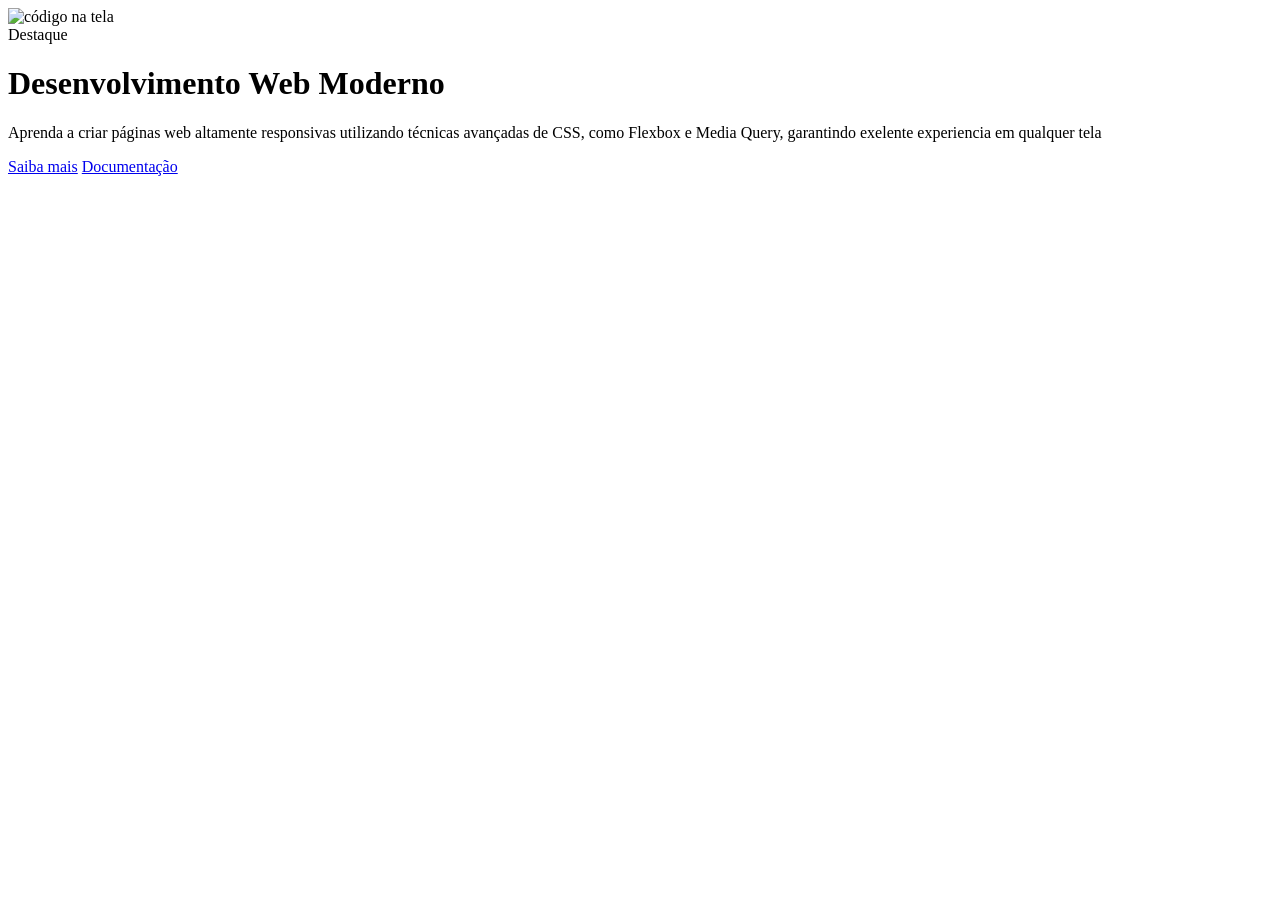
==== pw1/index.html @ 379d4e94 "Add files via upload" ====
<!DOCTYPE html>
<html lang="pt-br">
<head>
    <meta charset="UTF-8">
    <meta name="viewport" content="width=device-width, initial-scale=1.0">
    <title>Desafio Media Query</title>
</head>
<body>
    <main class="card-container">
        <div class="card-image">
            <img src="https://images.unplash.com/photo-1555066931-4365d14ab8c?auto=format&fit=crop&w-600&g=80" alt="código na tela">
        </div>
        <div class="card-content">
            <span class="badge">Destaque</span>
            <h1>Desenvolvimento Web Moderno</h1>
            <p>Aprenda a criar páginas web altamente responsivas utilizando técnicas avançadas de CSS, como Flexbox e Media Query, garantindo exelente experiencia em qualquer tela</p>
            <div class="card-actions">
                <a href="#" class="bnt primary">Saiba mais</a>
                <a href="#" class="bnt secondary">Documentação</a>
        </div>
        </div>
    </main>
</body>
</html>
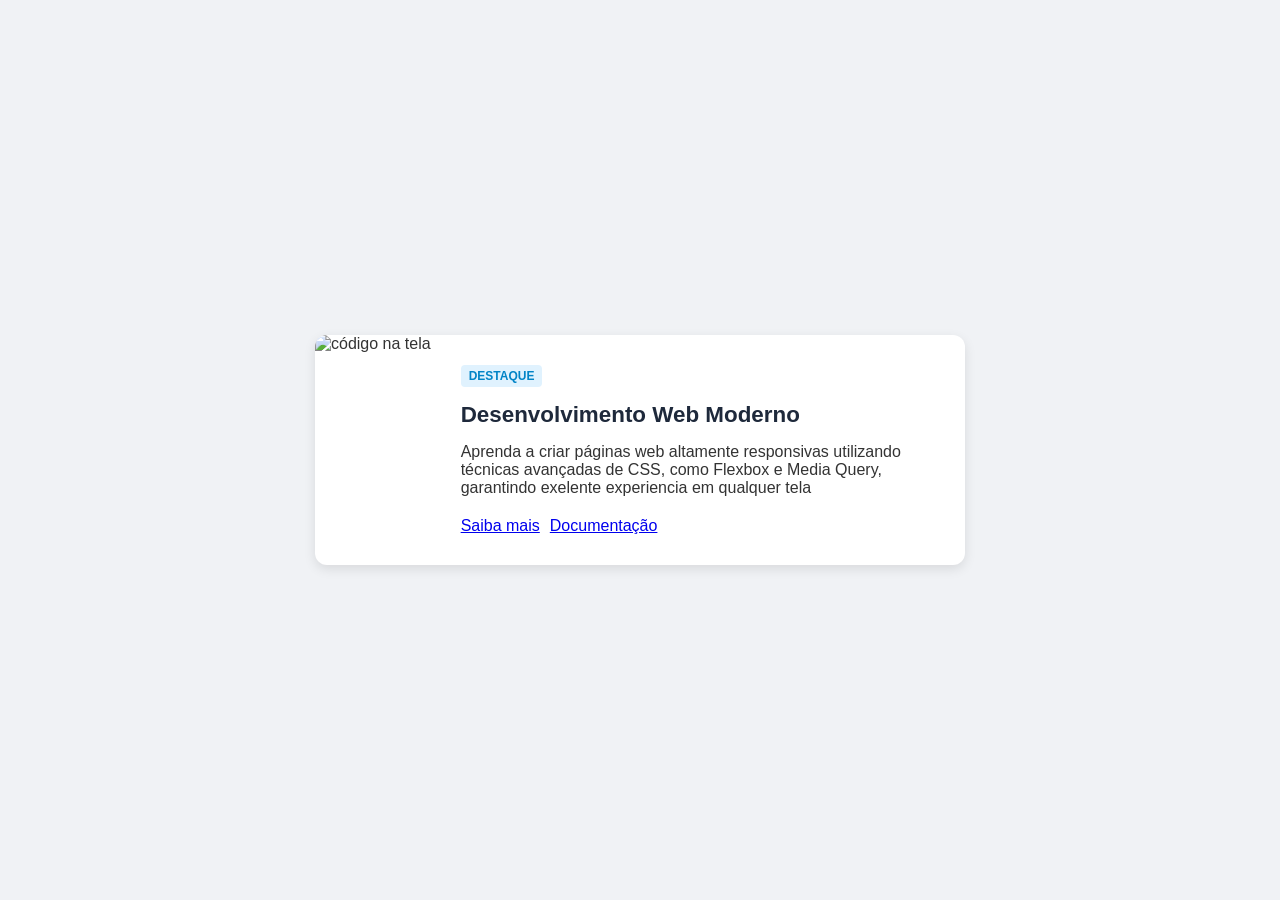
==== commit e186b16c: "Add files via upload" ====
--- a/pw1/index.html
+++ b/pw1/index.html
@@ -3,6 +3,7 @@
 <head>
     <meta charset="UTF-8">
     <meta name="viewport" content="width=device-width, initial-scale=1.0">
+    <link rel="stylesheet" href="style.css">
     <title>Desafio Media Query</title>
 </head>
 <body>
--- a/pw1/style.css
+++ b/pw1/style.css
@@ -0,0 +1,149 @@
+*{
+    margin: 0;
+    padding: 0;
+    box-sizing: border-box;
+    font-family: 'Segoe UI', Tahoma, Geneva, Verdana, sans-serif;
+}
+
+body {
+    background-color: #f0f2f5;
+    color: #333;
+    display: flex;
+    justify-content: center;
+    align-items: center;
+    min-height: 100vh;
+    padding: 16px;
+}
+
+.card-container {
+    background-color: #ffff;
+    border-radius: 12px;
+    box-shadow: 0 4px 12px rgb(0, 0, 0, 0.1);
+    overflow: hidden;
+    width: 100%;
+    max-height: 400px;
+    display: flex;
+    flex-direction: column;
+    transition: all 0.3s ease;
+}
+
+.card-image img {
+    width: 100%;
+    height: 200px;
+    object-fit: cover;
+    display: block;
+}
+
+.card-content {
+    padding: 20px;
+    display: flex;
+    flex-direction: column;
+    gap: 12px;
+}
+
+.badge {
+    background-color: #e0f2fe;
+    color: #0284c7;
+    font-size: 0.75rem;
+    font-weight: 600;
+    padding: 4px 8px;
+    border-radius: 4px;
+    width: fit-content;
+    text-transform: uppercase;
+}
+
+.card-content h1 {
+    font-size: 1.25rem;
+    color: #1e293b;
+    line-height: 1.4;
+}
+
+.card-contnet p {
+    font-size: 0.9rem;
+    color: #64748b;
+    line-height: 1.5;
+}
+
+.card-actions {
+    display: flex;
+    gap: 10px;
+    margin-top: 8px;
+}
+
+.btn {
+    text-decoration: none;
+    padding: 10px 16px;
+    border-radius: 6px;
+    font-size: 0.85rem;
+    font-weight: 600;
+    text-align: center;
+    flex: 1;
+}
+
+.btn.primary{
+    background-color: #0284c7;
+    color: #ffffff;
+}
+
+.btn.primary:hover {
+    background-color: #0369a1;
+}
+
+.btn.secondary {
+    display: none;
+}
+
+@media (min-width: 600px) {
+    .card-container {
+        max-width: 650px;
+        flex-direction: row;
+    }
+
+.card-image img{
+    flex: 1;
+}
+
+.card-content {
+    flex: 1;
+    justify-content: center;
+    padding: 30px;
+}
+
+.card-content h1 {
+    font-size: 1.4rem;
+}
+
+.btn.secondary {
+    display: block;
+    background-color: #e2ebf0;
+    color: #334155;
+}
+
+.btn.secondary:hover {
+    background-color: #cbd5e1;
+}
+}
+
+@media (win-width: 902px) {
+    .card-container {
+        max-width: 850px;
+        box-shadow: 0 10px 25px rgb(0, 0, 0, 0.15);
+    }
+
+    .card-content {
+        padding: 40px;
+    }
+
+    .card-content h1 {
+        font-size: 1.75rem;
+    }
+
+    .card-container p{
+        font-size: 1rem;
+    }
+
+    .btn {
+        font-size: 0.95rem;
+        padding: 12px 20px;
+    }
+}
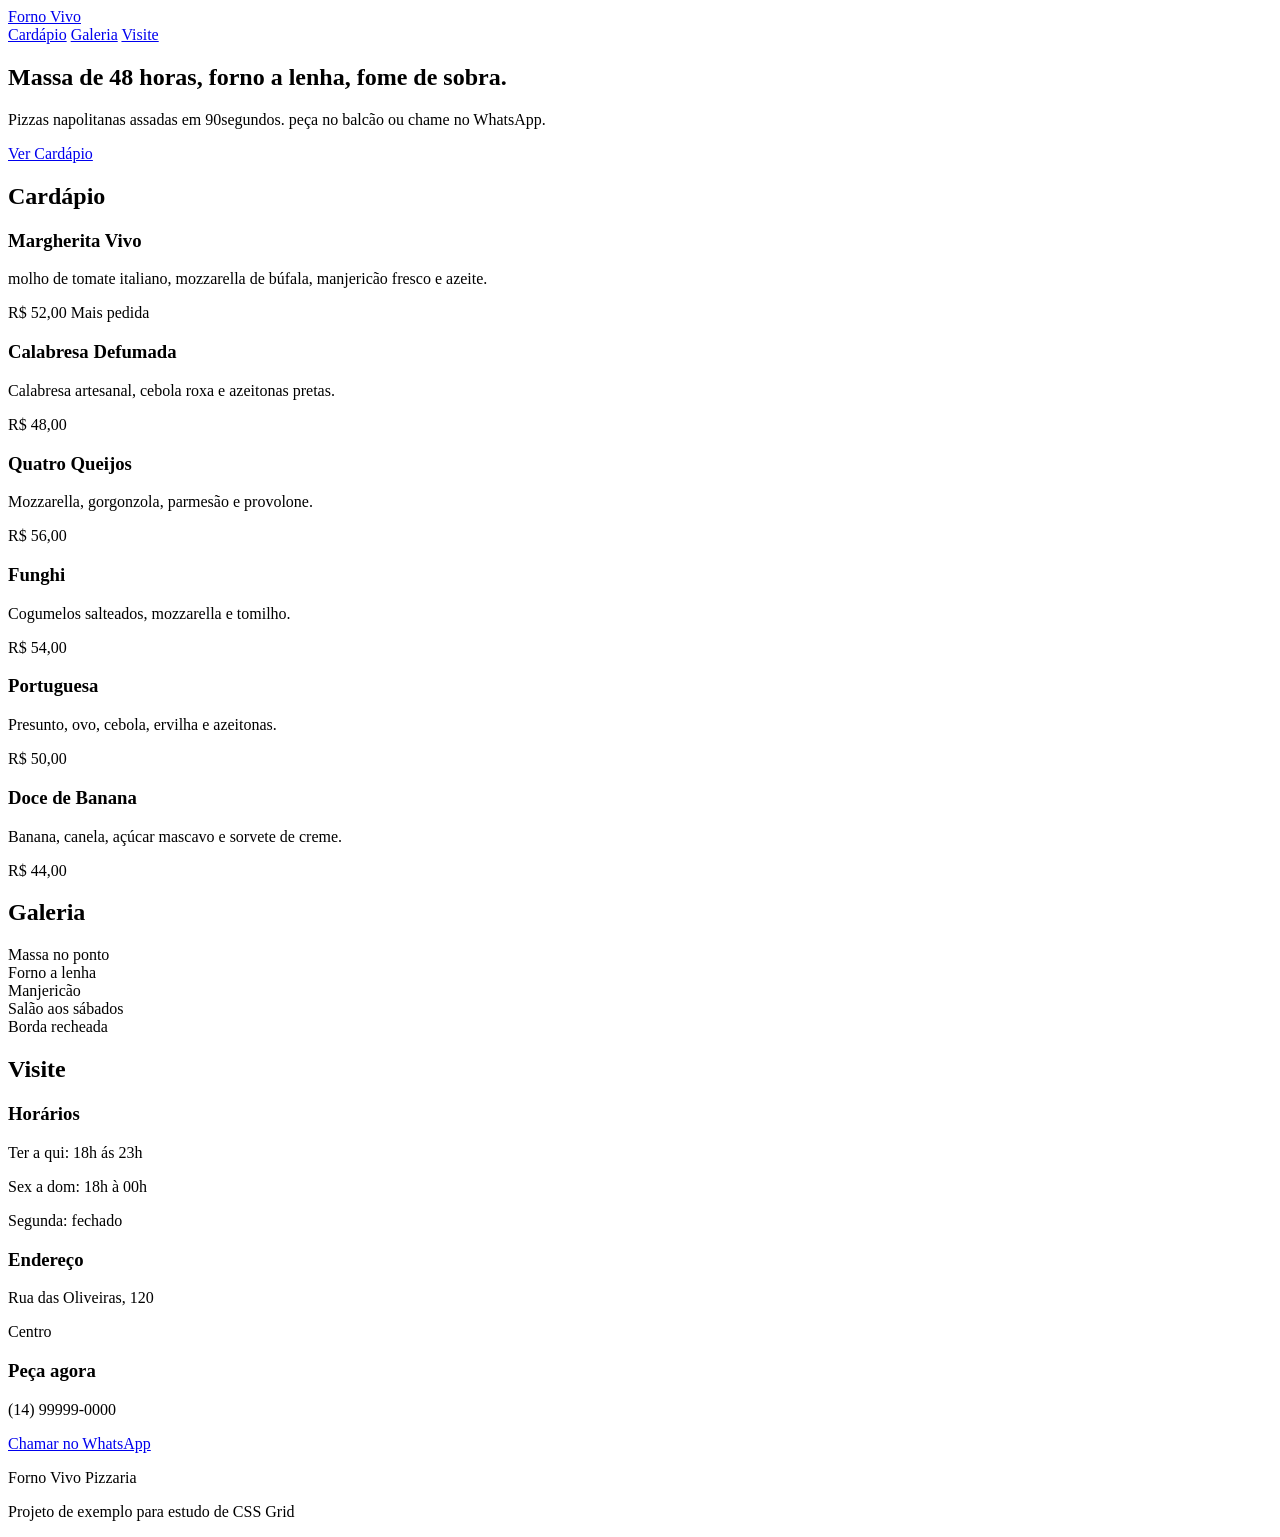
==== commit 6c1fe7e8: "Add files via upload" ====
--- a/pw1/index.html
+++ b/pw1/index.html
@@ -3,23 +3,100 @@
 <head>
     <meta charset="UTF-8">
     <meta name="viewport" content="width=device-width, initial-scale=1.0">
-    <link rel="stylesheet" href="style.css">
-    <title>Desafio Media Query</title>
+    <title>Forno Vivo Pizzaria</title>
+    <link rel="preconnect" href="https://fonts.googleapis.com">
+    <link rel="preconnect" href="https://fonts.gstatic.com" crossorigin>
+    <link href="https://fonts.googleapis.com/css2?family=bricolage+grotesque:opsz,wght@12..96,400;12..96,700;12..96,800&display=swap" rel="styleheet">
+    <link rel="stylesheet" href="CSS/style.CSS">
 </head>
 <body>
-    <main class="card-container">
-        <div class="card-image">
-            <img src="https://images.unplash.com/photo-1555066931-4365d14ab8c?auto=format&fit=crop&w-600&g=80" alt="código na tela">
+    <header class="topo">
+        <a href="#" class="logo">Forno Vivo</a>
+        <nav class="nav">
+            <a href="#cardapio">Cardápio</a>
+            <a href="#galeria">Galeria</a>
+            <a href="#visite">Visite</a>
+        </nav>
+    </header>
+    <section class="hero">
+        <div class="hero_texto">
+            <h1>Massa de 48 horas, forno a lenha, fome de sobra.</h1>
+            <p>Pizzas napolitanas assadas em 90segundos. peça no balcão ou chame no WhatsApp.</p>
+            <a class="botao" href="#cardapio">Ver Cardápio</a>
         </div>
-        <div class="card-content">
-            <span class="badge">Destaque</span>
-            <h1>Desenvolvimento Web Moderno</h1>
-            <p>Aprenda a criar páginas web altamente responsivas utilizando técnicas avançadas de CSS, como Flexbox e Media Query, garantindo exelente experiencia em qualquer tela</p>
-            <div class="card-actions">
-                <a href="#" class="bnt primary">Saiba mais</a>
-                <a href="#" class="bnt secondary">Documentação</a>
+        <div class="hero_pizza" aria-hidden="true"></div>
+    </section>
+    <main class="cardapio" id="cardapio">
+    <h2 class="titulo_secao">Cardápio</h2>
+    <div class="cardapio_lista">
+        <article class="item item--destaque">
+            <h3>Margherita Vivo</h3>
+            <p>molho de tomate italiano, mozzarella de búfala, manjericão fresco e azeite.</p>
+            <span class="preco">R$ 52,00</span>
+            <span class="selo">Mais pedida</span>
+        </article>
+        <article class="item">
+            <h3>Calabresa Defumada</h3>
+            <p>Calabresa artesanal, cebola roxa e azeitonas pretas.</p>
+            <span class="preco">R$ 48,00</span>
+        </article>
+        <article class="item">
+            <h3>Quatro Queijos</h3>
+            <p>Mozzarella, gorgonzola, parmesão e provolone.</p>
+            <span class="preco">R$ 56,00</span>
+        </article>
+        <article class="item">
+            <h3>Funghi</h3>
+            <p>Cogumelos salteados, mozzarella e tomilho.</p>
+            <span class="preco">R$ 54,00</span>
+        </article>
+        <article class="item">
+            <h3>Portuguesa</h3>
+            <p>Presunto, ovo, cebola, ervilha e azeitonas.</p>
+            <span class="preco">R$ 50,00</span>
+        </article>
+        <article class="item">
+            <h3>Doce de Banana</h3>
+            <p>Banana, canela, açúcar mascavo e sorvete de creme.</p>
+            <span class="preco">R$ 44,00</span>
+        </article>
         </div>
-        </div>
-    </main>
+        </main>
+        <section class="galeria" id="galeria">
+            <h2 class="titulo_secao">Galeria</h2>
+            <div class="galeria_grade">
+                <div class="foto foto--grande">Massa no ponto</div>
+                <div class="foto">Forno a lenha</div>
+                <div class="foto">Manjericão</div>
+                <div class="foto foto--larga">Salão aos sábados</div>
+                <div class="foto">Borda recheada</div>
+            </div>
+        </section>
+        <section class="visite" id="visite">
+            <h2 class="titulo_secao">Visite</h2>
+            <div class="visite_grade">
+                <div class="caixa">
+                    <h3>Horários</h3>
+                    <p>Ter a qui: 18h ás 23h</p>
+                    <p>Sex a dom: 18h à 00h</p>
+                    <p>Segunda: fechado</p>
+                </div>
+                <div class="caixa">
+                    <h3>Endereço</h3>
+                    <p>Rua das Oliveiras, 120</p>
+                    <p>Centro</p>
+                </div>
+                <div class="caixa caixa--cta">
+                    <h3>Peça agora</h3>
+                    <p>(14) 99999-0000</p>
+                    <a class="botao botao--claro" href="#">Chamar no WhatsApp</a>
+            </div>
+            </div>
+        </section>
+
+        <footer class="rodape">
+            <p>Forno Vivo Pizzaria</p>
+            <p>Projeto de exemplo para estudo de CSS Grid</p>
+        </footer>
 </body>
 </html>
